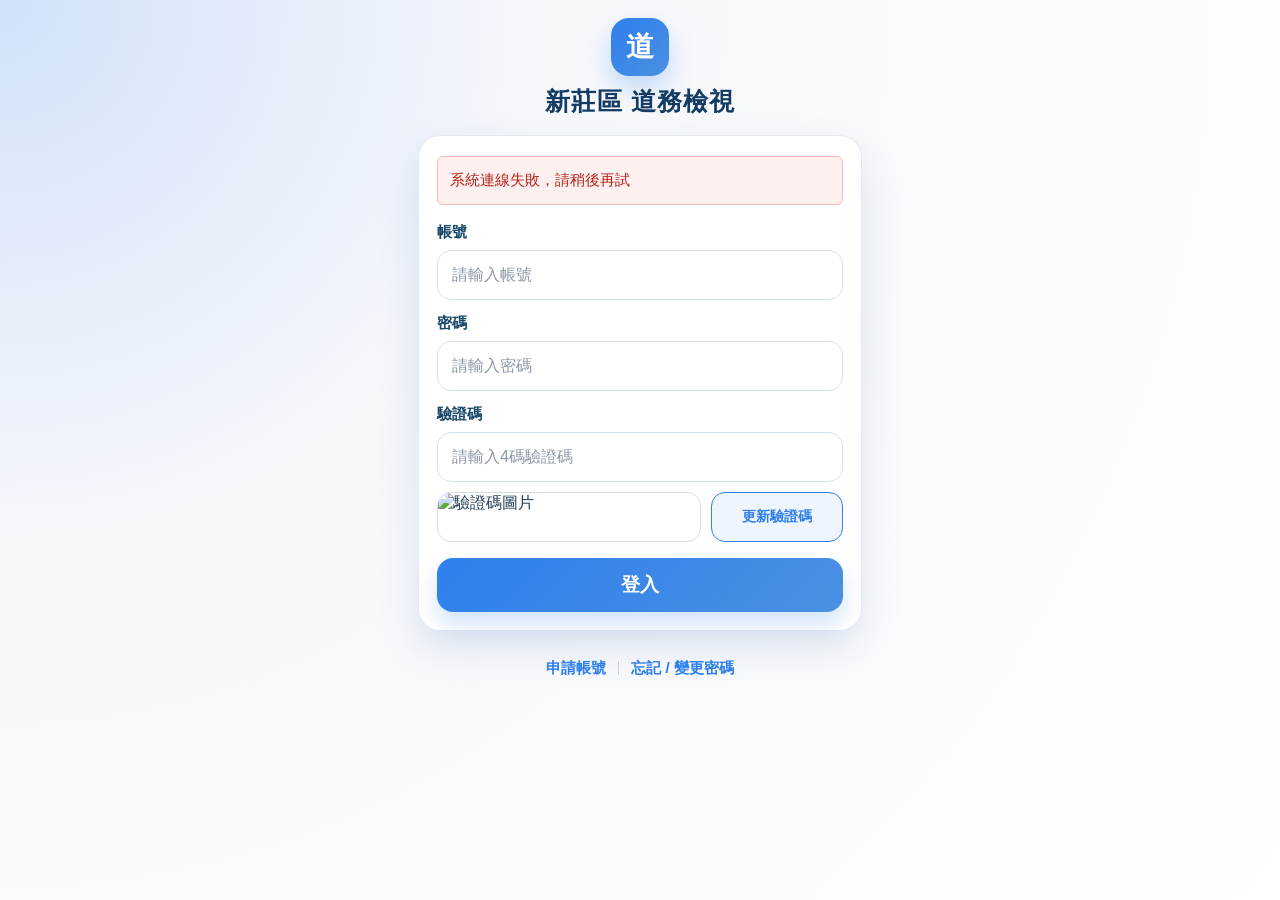
==== index.html @ 99189471 "Add files via upload" ====
<!DOCTYPE html>

<!-- =========================
     程式名稱：index.html
     功能說明：
     系統登入頁。
     本版調整為「滿版 App 登入頁」：
     1. 上方顯示系統 Logo 與標題
     2. 中間顯示帳號、密碼、驗證碼與登入按鈕
     3. 下方固定顯示申請帳號與忘記/變更密碼
     4. 支援 PWA，加入手機主畫面後更像 App

     注意：
     本頁保留 login.js 需要的所有 ID，
     所以不用修改 login.js。
========================= -->

<html lang="zh-Hant">
<head>
  <meta charset="UTF-8">
  <meta name="viewport" content="width=device-width, initial-scale=1.0">

  <title>新莊區 道務檢視</title>

  <!-- =========================
       PWA 設定
       功能說明：
       讓網站可以加入手機主畫面，
       並以類似 App 的獨立視窗開啟。
  ========================= -->

  <link rel="manifest" href="./manifest.json?v=20260620-001">
  <meta name="theme-color" content="#f5f7fb">
  <meta name="mobile-web-app-capable" content="yes">
  <meta name="apple-mobile-web-app-capable" content="yes">
  <meta name="apple-mobile-web-app-title" content="新莊區道務檢視">
  <meta name="apple-mobile-web-app-status-bar-style" content="default">
  <link rel="apple-touch-icon" href="./icons/icon-192.png">

  <!-- =========================
       全站共用樣式
       功能說明：
       載入登入頁、首頁、今年道務、近年道務等共用 CSS。
  ========================= -->

  <link rel="stylesheet" href="./css/style.css?v=20260620-8">
</head>

<body>
  <!-- =========================
       滿版 App 登入頁
       功能說明：
       使用 app-login-page 作為登入頁主容器，
       讓登入頁在 PWA 中更像手機 App。
  ========================= -->
  <div class="app-login-page">


<!-- =========================
     App 登入頁內容容器
     功能說明：
     包含上方品牌區、中間登入區、下方連結區。
========================= -->
<div class="app-login-shell">

  <!-- =========================
       上方品牌區
       功能說明：
       顯示系統 Logo、系統名稱與簡短說明。
  ========================= -->
  <header class="app-login-header">
    <div class="app-login-logo">道</div>

    <div class="app-login-title-group">
      <h1 class="app-login-title">新莊區 道務檢視</h1>
    </div>
  </header>

  <!-- =========================
       中間登入卡片
       功能說明：
       使用者在此輸入帳號、密碼與驗證碼。
  ========================= -->
  <main class="app-login-main">
    <section class="app-login-card">

      <!-- =========================
           登入訊息區
           功能說明：
           顯示登入失敗、驗證碼錯誤或系統提示。
      ========================= -->
      <div id="loginMessage" class="message"></div>

      <!-- =========================
           登入表單
           功能說明：
           login.js 會綁定 loginForm，
           使用者送出後呼叫後端 login。
      ========================= -->
      <form id="loginForm">

        <!-- =========================
             帳號欄位
             功能說明：
             使用者輸入登入帳號。
        ========================= -->
        <div class="form-group app-form-group">
          <label for="loginAccount">帳號</label>
          <input id="loginAccount" type="text" placeholder="請輸入帳號" autocomplete="username">
        </div>

        <!-- =========================
             密碼欄位
             功能說明：
             使用者輸入登入密碼。
        ========================= -->
        <div class="form-group app-form-group">
          <label for="loginPassword">密碼</label>
          <input id="loginPassword" type="password" placeholder="請輸入密碼" autocomplete="current-password">
        </div>

        <!-- =========================
             驗證碼區
             功能說明：
             顯示 4 碼驗證碼。
             使用者需輸入正確驗證碼才能登入。
        ========================= -->
        <div class="form-group app-form-group">
          <label for="captchaInput">驗證碼</label>

          <div class="captcha-panel app-captcha-panel">
            <div class="captcha-input-wrap">
              <input id="captchaInput" type="text" placeholder="請輸入4碼驗證碼" autocomplete="off" inputmode="numeric" maxlength="4">
            </div>

            <div class="captcha-side">
              <img id="captchaImage" class="captcha-image" src="" alt="驗證碼圖片">
              <button id="refreshCaptchaBtn" class="captcha-refresh" type="button">更新驗證碼</button>
            </div>
          </div>
        </div>

        <!-- =========================
             登入按鈕
             功能說明：
             送出帳號、密碼與驗證碼。
        ========================= -->
        <button id="loginBtn" class="btn app-login-btn" type="submit">登入</button>
      </form>
    </section>
  </main>

  <!-- =========================
       下方連結區
       功能說明：
       提供申請帳號與忘記 / 變更密碼入口。
  ========================= -->
  <footer class="app-login-footer">
    <a class="app-login-link" href="register.html">申請帳號</a>
    <span class="app-login-divider"></span>
    <a class="app-login-link" href="forgot.html">忘記 / 變更密碼</a>
  </footer>

</div>


  </div>

  <!-- =========================
       前端共用程式
       功能說明：
       config.js：設定 Apps Script API 網址
       api.js：負責與後端 API 溝通
       common.js：共用登入狀態與工具函式
       login.js：登入頁專用邏輯
  ========================= -->

  <script src="./js/config.js?v=20260619-5"></script>

  <script src="./js/api.js?v=20260619-5"></script>

  <script src="./js/common.js?v=20260619-5"></script>

  <script src="./js/login.js?v=20260619-5"></script>

  <!-- =========================
       PWA 控制程式
       功能說明：
       註冊 Service Worker，
       並處理系統有新版本時的更新提示。
  ========================= -->

  <script src="./js/pwa.js?v=20260620-001"></script>

</body>
</html>
---- css/style.css ----
* {
  box-sizing: border-box;
  font-family: "Noto Sans TC", "Microsoft JhengHei", Arial, sans-serif;
}

body {
  margin: 0;
  background: #f5f7fb;
  color: #1f3b57;
}

.page {
  min-height: 100vh;
  display: flex;
  justify-content: center;
  align-items: flex-start;
  padding: 24px 12px;
}

.card {
  width: 100%;
  max-width: 430px;
  background: #ffffff;
  padding: 28px 24px 36px;
  border-radius: 8px;
  box-shadow: 0 2px 12px rgba(0, 0, 0, 0.08);
}

h1 {
  text-align: center;
  font-size: 26px;
  margin: 0 0 34px;
  color: #173b5c;
  font-weight: 700;
}

h2 {
  font-size: 20px;
  color: #173b5c;
  margin: 0 0 14px;
  text-align: center;
}

label,
.label {
  display: block;
  font-size: 18px;
  font-weight: 700;
  color: #164568;
  margin-bottom: 10px;
}

.form-group {
  margin-bottom: 22px;
}

input,
select {
  width: 100%;
  height: 48px;
  border: 1px solid #d7dde6;
  border-radius: 6px;
  font-size: 16px;
  padding: 0 14px;
  color: #1f3b57;
  background: #ffffff;
  outline: none;
}

input:focus,
select:focus {
  border-color: #4a90e2;
  box-shadow: 0 0 0 2px rgba(74, 144, 226, 0.18);
}

input::placeholder {
  color: #8b98a8;
}

select:disabled {
  background: #f7f8fa;
  color: #999999;
}

.hint {
  margin-top: 8px;
  font-size: 14px;
  color: #64748b;
  line-height: 1.5;
}

.btn {
  width: 100%;
  min-height: 52px;
  border: none;
  border-radius: 6px;
  background: #4a90e2;
  color: #ffffff;
  font-size: 20px;
  font-weight: 700;
  cursor: pointer;
  margin-top: 14px;
  padding: 12px 14px;
}

.btn:hover {
  background: #357bd0;
}

.btn:disabled {
  background: #9bbfe8;
  cursor: not-allowed;
}

.btn-secondary {
  background: #64748b;
}

.btn-secondary:hover {
  background: #475569;
}

.link-row {
  text-align: right;
  margin-top: 24px;
}

.login-link-row {
  display: flex;
  justify-content: space-between;
  align-items: center;
  margin-top: 24px;
}

.text-link {
  color: #2f80ed;
  text-decoration: none;
  font-size: 16px;
  cursor: pointer;
  font-weight: 500;
}

.text-link:hover {
  text-decoration: underline;
}

.radio-row {
  display: flex;
  justify-content: space-between;
  gap: 12px;
  margin-top: 4px;
}

.radio-item {
  display: flex;
  align-items: center;
  gap: 6px;
  font-size: 17px;
  font-weight: 700;
  color: #174869;
  white-space: nowrap;
}

.radio-item input {
  width: 20px;
  height: 20px;
  accent-color: #4a90e2;
}

.message {
  display: none;
  padding: 12px;
  border-radius: 6px;
  font-size: 15px;
  margin-bottom: 18px;
  line-height: 1.5;
  word-break: break-word;
}

.message.success {
  display: block;
  background: #e9f8ef;
  color: #1d7a43;
  border: 1px solid #bfe7cc;
}

.message.error {
  display: block;
  background: #fff0f0;
  color: #b42318;
  border: 1px solid #f3b8b5;
}

.hidden {
  display: none;
}

.login-success {
  text-align: center;
  line-height: 1.8;
  font-size: 18px;
  color: #164568;
}

.small-text {
  font-size: 14px;
  color: #64748b;
  line-height: 1.6;
  margin-top: 16px;
  text-align: center;
}

.menu-area {
  margin-top: 24px;
}

.menu-btn {
  display: block;
  width: 100%;
  min-height: 52px;
  border-radius: 6px;
  background: #4a90e2;
  color: #ffffff;
  text-align: center;
  text-decoration: none;
  font-size: 19px;
  font-weight: 700;
  padding: 14px;
  margin-top: 14px;
}

.menu-btn:hover {
  background: #357bd0;
}

.stat-area {
  margin-top: 22px;
  text-align: left;
}

.stat-card {
  border: 1px solid #d7dde6;
  border-radius: 8px;
  padding: 16px;
  margin-top: 16px;
  background: #ffffff;
}

.stat-summary {
  display: grid;
  grid-template-columns: 1fr 1fr;
  gap: 10px;
  margin-bottom: 14px;
}

.stat-box {
  background: #f5f7fb;
  border-radius: 6px;
  padding: 10px;
  text-align: center;
}

.stat-box .stat-label {
  font-size: 13px;
  color: #64748b;
  margin-bottom: 4px;
}

.stat-box .stat-value {
  font-size: 18px;
  font-weight: 700;
  color: #164568;
}

.stat-table {
  width: 100%;
  border-collapse: collapse;
  font-size: 15px;
}

.stat-table th,
.stat-table td {
  border: 1px solid #d7dde6;
  padding: 8px;
  text-align: center;
}

.stat-table th {
  background: #f5f7fb;
  color: #164568;
}

.not-found {
  color: #b42318;
  text-align: center;
  line-height: 1.6;
}

@media (max-width: 480px) {
  .page {
    padding: 0;
    background: #ffffff;
  }

  .card {
    box-shadow: none;
    border-radius: 0;
    padding: 24px 20px 34px;
  }
}

.wide-card {
  max-width: 430px;
}

.table-scroll {
  width: 100%;
  overflow-x: visible;
}

.history-table {
  width: 100%;
  min-width: 0;
  table-layout: fixed;
}

.history-table th,
.history-table td {
  white-space: normal;
  padding: 8px 4px;
  font-size: 14px;
  word-break: keep-all;
}

/* 選擇壇名：下拉選單同一行 */
.inline-select-row {
  display: grid !important;
  grid-template-columns: auto minmax(0, 1fr);
  align-items: center;
  column-gap: 10px;
}

.inline-select-row label {
  margin-bottom: 0 !important;
  white-space: nowrap;
  font-size: 17px;
}

.inline-select-row select {
  width: 100% !important;
  min-width: 0;
}

.line-chart-box {
  margin: 8px 0 16px;
  padding: 10px 6px 4px;
  background: #f8fafc;
  border: 1px solid #d7dde6;
  border-radius: 8px;
}

.line-chart {
  width: 100%;
  height: auto;
  display: block;
}

.chart-axis {
  stroke: #94a3b8;
  stroke-width: 1;
}

.chart-grid {
  stroke: #d7dde6;
  stroke-width: 1;
  stroke-dasharray: 4 4;
}

.chart-line {
  fill: none;
  stroke-width: 2.5;
  stroke-linecap: round;
  stroke-linejoin: round;
}

.chart-line-target {
  stroke: #94a3b8;
}

.chart-line-total {
  stroke: #2563eb;
}

.chart-dot-target {
  fill: #94a3b8;
}

.chart-dot-total {
  fill: #2563eb;
}

.chart-year,
.chart-value,
.chart-max {
  font-size: 10px;
  fill: #475569;
}

.chart-legend {
  display: flex;
  justify-content: center;
  gap: 16px;
  font-size: 13px;
  color: #475569;
  margin-bottom: 4px;
}

.chart-legend span {
  display: inline-flex;
  align-items: center;
  gap: 5px;
}

.chart-legend i {
  width: 18px;
  height: 3px;
  display: inline-block;
  border-radius: 99px;
}

.legend-target {
  background: #94a3b8;
}

.legend-total {
  background: #2563eb;
}

.title-select-row {
  display: flex;
  align-items: center;
  justify-content: center;
  gap: 10px;
  margin-bottom: 28px;
}

.title-select-row h1 {
  margin: 0;
  font-size: 26px;
  white-space: nowrap;
}

.title-temple-select {
  width: 125px !important;
  height: 42px;
  padding: 0 8px;
  font-size: 15px;
}

.title-qiudao {
  color: #d97706;
  font-weight: 800;
}

.title-fahui {
  color: #2563eb;
  font-weight: 800;
}

.captcha-row {
  display: grid;
  grid-template-columns: minmax(0, 1fr) 115px 72px;
  gap: 6px;
  align-items: center;
}

.captcha-row input {
  width: 100%;
  min-width: 0;
  height: 48px;
  padding: 0 10px;
  font-size: 15px;
}

.captcha-image {
  width: 115px;
  height: 48px;
  border: 1px solid #d7dde6;
  border-radius: 6px;
  background: #ffffff;
  display: block;
}

.captcha-refresh {
  width: 72px;
  height: 48px;
  border: 1px solid #7c3aed;
  border-radius: 6px;
  background: #ffffff;
  color: #7c3aed;
  font-size: 14px;
  font-weight: 700;
  padding: 0;
  cursor: pointer;
  white-space: nowrap;
}

.captcha-refresh:hover {
  background: #f5f3ff;
}

.home-container {
  max-width: 420px;
  margin: 0 auto;
  padding: 20px 15px;
  text-align: center;
}

.home-title {
  font-size: 22px;
  font-weight: 700;
  color: #003b64;
  margin: 8px 0 18px;
}

.home-temple {
  font-size: 18px;
  font-weight: 700;
  color: #1d3557;
  margin-bottom: 14px;
}

.home-grid {
  display: grid;
  grid-template-columns: 1fr 1fr;
  gap: 10px;
}

.home-btn {
  height: 52px;
  border-radius: 8px;
  border: none;
  background: #4a90e2;
  color: white;
  font-size: 16px;
  font-weight: 700;
  cursor: pointer;
}

.home-btn.full {
  grid-column: span 2;
}

.home-btn.secondary {
  background: #6c7a89;
}

.home-btn.update {
  background: #2f80ed;
}

.last-update {
  margin-top: 14px;
  font-size: 13px;
  color: #6b7280;
}

.logout-row {
  margin-top: 12px;
}

.logout-btn {
  width: 100%;
  height: 46px;
  border-radius: 8px;
  border: none;
  background: #6c7a89;
  color: white;
  font-size: 16px;
  font-weight: 700;
}

/* =========================
   Home 首頁優化版
========================= */

.home-page {
  min-height: 100vh;
  background: #ffffff;
  display: flex;
  justify-content: center;
  align-items: flex-start;
  padding: 18px 12px;
  box-sizing: border-box;
}

.home-card {
  width: 100%;
  max-width: 420px;
  text-align: center;
}

.home-title {
  font-size: 22px;
  font-weight: 800;
  color: #003b64;
  margin: 6px 0 16px;
  letter-spacing: 1px;
}

.home-user {
  margin-bottom: 12px;
}

.home-temple {
  display: inline-block;
  font-size: 17px;
  font-weight: 700;
  color: #1f3b57;
  background: #f1f5f9;
  padding: 8px 16px;
  border-radius: 999px;
}

.home-menu {
  display: grid;
  grid-template-columns: 1fr 1fr;
  gap: 10px;
}

.home-menu-btn {
  height: 72px;
  border: none;
  border-radius: 12px;
  background: #4a90e2;
  color: #ffffff;
  cursor: pointer;
  box-shadow: 0 3px 8px rgba(0, 0, 0, 0.08);
  display: flex;
  flex-direction: column;
  justify-content: center;
  align-items: center;
  line-height: 1.3;
}

.home-menu-btn:active {
  transform: scale(0.98);
}

.home-menu-btn.update {
  background: #2f80ed;
}

.home-menu-btn.disabled {
  background: #94a3b8;
}

.home-menu-main {
  font-size: 17px;
  font-weight: 800;
}

.home-menu-sub {
  font-size: 12px;
  font-weight: 500;
  opacity: 0.9;
  margin-top: 4px;
}

.home-update-time {
  margin-top: 14px;
  font-size: 13px;
  color: #64748b;
}

.home-logout-btn {
  width: 100%;
  height: 46px;
  margin-top: 14px;
  border: none;
  border-radius: 10px;
  background: #64748b;
  color: #ffffff;
  font-size: 16px;
  font-weight: 800;
  cursor: pointer;
}

.home-logout-btn:active {
  transform: scale(0.99);
}

/* 小手機再縮一點 */
@media (max-width: 360px) {
  .home-title {
    font-size: 20px;
  }

  .home-menu-btn {
    height: 66px;
  }

  .home-menu-main {
    font-size: 16px;
  }

  .home-menu-sub {
    font-size: 11px;
  }
}
/* =========================
   Login Page 優化版
========================= */

.login-page {
  min-height: 100vh;
  background:
    radial-gradient(circle at top left, #eef6ff 0%, #f8fbff 35%, #ffffff 100%);
  display: flex;
  justify-content: center;
  align-items: flex-start;
  padding: 28px 14px;
}

.login-card {
  width: 100%;
  max-width: 440px;
  background: #ffffff;
  border-radius: 18px;
  padding: 30px 24px 28px;
  box-shadow: 0 10px 30px rgba(32, 84, 147, 0.12);
  border: 1px solid #e8eef6;
}

.login-hero {
  text-align: center;
  margin-bottom: 22px;
}

.login-logo {
  width: 54px;
  height: 54px;
  margin: 0 auto 12px;
  border-radius: 16px;
  background: linear-gradient(135deg, #2f80ed, #4a90e2);
  color: #ffffff;
  font-size: 26px;
  font-weight: 800;
  display: flex;
  align-items: center;
  justify-content: center;
  box-shadow: 0 8px 18px rgba(47, 128, 237, 0.25);
}

.login-title {
  margin: 0;
  font-size: 28px;
  font-weight: 800;
  color: #143b63;
  letter-spacing: 1px;
}

.login-subtitle {
  margin-top: 10px;
  font-size: 14px;
  color: #6b7b8d;
  line-height: 1.6;
}

.login-card .form-group {
  margin-bottom: 18px;
}

.login-card label {
  display: block;
  font-size: 15px;
  font-weight: 700;
  color: #174869;
  margin-bottom: 8px;
}

.login-card input {
  width: 100%;
  height: 50px;
  border: 1px solid #d7e1ec;
  border-radius: 12px;
  font-size: 16px;
  padding: 0 14px;
  color: #1f3b57;
  background: #ffffff;
  outline: none;
  transition: all 0.2s ease;
}

.login-card input:focus {
  border-color: #4a90e2;
  box-shadow: 0 0 0 3px rgba(74, 144, 226, 0.14);
}

.login-card input::placeholder {
  color: #98a5b3;
}

/* 驗證碼區：輸入框不再過大 */
.captcha-panel {
  display: grid;
  grid-template-columns: minmax(0, 1fr) 132px;
  gap: 10px;
  align-items: stretch;
}

.captcha-input-wrap {
  min-width: 0;
}

.captcha-input-wrap input {
  width: 100%;
}

.captcha-side {
  display: grid;
  grid-template-rows: 50px 50px;
  gap: 10px;
}

.captcha-image {
  width: 100%;
  height: 50px;
  border: 1px solid #d7dde6;
  border-radius: 12px;
  background: #ffffff;
  display: block;
  object-fit: cover;
}

.captcha-refresh {
  width: 100%;
  height: 50px;
  border: 1px solid #2f80ed;
  border-radius: 12px;
  background: #eef5ff;
  color: #2f80ed;
  font-size: 14px;
  font-weight: 800;
  cursor: pointer;
  white-space: nowrap;
  transition: all 0.2s ease;
}

.captcha-refresh:hover {
  background: #dfeeff;
  transform: translateY(-1px);
}

.login-card .btn {
  width: 100%;
  min-height: 54px;
  border: none;
  border-radius: 12px;
  background: linear-gradient(135deg, #2f80ed, #4a90e2);
  color: #ffffff;
  font-size: 19px;
  font-weight: 800;
  cursor: pointer;
  margin-top: 8px;
  box-shadow: 0 8px 18px rgba(47, 128, 237, 0.2);
  transition: all 0.2s ease;
}

.login-card .btn:hover {
  transform: translateY(-1px);
  background: linear-gradient(135deg, #2675df, #4189dc);
}

.login-card .btn:disabled {
  background: #9bbfe8;
  box-shadow: none;
  transform: none;
}

.login-card .login-link-row {
  display: flex;
  justify-content: space-between;
  align-items: center;
  margin-top: 20px;
  gap: 12px;
  flex-wrap: wrap;
}

.login-card .text-link {
  color: #2f80ed;
  text-decoration: none;
  font-size: 15px;
  font-weight: 600;
}

.login-card .text-link:hover {
  text-decoration: underline;
}

.login-card .message {
  margin-bottom: 16px;
  border-radius: 10px;
}

/* 手機版 */
@media (max-width: 480px) {
  .login-page {
    padding: 16px 12px;
  }

  .login-card {
    padding: 24px 18px 24px;
    border-radius: 16px;
  }

  .login-title {
    font-size: 24px;
  }

  .login-subtitle {
    font-size: 13px;
  }

  .captcha-panel {
    grid-template-columns: 1fr;
  }

  .captcha-side {
    grid-template-columns: 1fr 104px;
    grid-template-rows: none;
    gap: 8px;
  }

  .captcha-image {
    height: 48px;
  }

  .captcha-refresh {
    height: 48px;
  }

  .login-card .btn {
    min-height: 52px;
    font-size: 18px;
  }
}

/* =========================
   App 固定式上方操作列
   annual.html / history.html 共用
========================= */

.page-inner {
  width: 100%;
  max-width: 430px;
  padding-top: calc(62px + env(safe-area-inset-top, 0px));
}

.page-action-bar {
  position: fixed;
  top: env(safe-area-inset-top, 0px);
  left: 50%;
  transform: translateX(-50%);
  z-index: 999;

  width: calc(100% - 24px);
  max-width: 430px;

  margin: 0;
  padding: 10px 2px 8px;

  display: flex;
  justify-content: space-between;
  align-items: center;
  gap: 10px;

  background: rgba(245, 247, 251, 0.96);
  backdrop-filter: blur(10px);
  -webkit-backdrop-filter: blur(10px);

  border-bottom: 1px solid rgba(215, 221, 230, 0.8);
}

.action-pill {
  height: 40px;
  min-width: 88px;
  padding: 0 16px;
  border: 1px solid #d7dde6;
  border-radius: 999px;
  background: #ffffff;
  color: #164568;
  font-size: 15px;
  font-weight: 800;
  cursor: pointer;
  box-shadow: 0 2px 8px rgba(15, 23, 42, 0.06);
}

.action-pill:hover {
  background: #f1f5f9;
}

.action-pill:active {
  transform: scale(0.98);
}

.action-pill.logout {
  background: #f8fafc;
  color: #64748b;
}

.action-pill.logout:hover {
  background: #eef2f7;
}

/* 減少手機上下拉時的彈跳感，讓畫面更像 App */
html,
body {
  overscroll-behavior-y: contain;
}

/* =========================
   PWA 更新提示列
   功能說明：
   當系統有新版本時，畫面下方會顯示提示，
   使用者點擊「重新整理」後載入新版。
========================= */

.pwa-update-banner {
  position: fixed;
  left: 50%;
  bottom: calc(16px + env(safe-area-inset-bottom, 0px));
  transform: translateX(-50%);
  z-index: 1200;

  width: calc(100% - 28px);
  max-width: 430px;

  background: #173b5c;
  color: #ffffff;
  border-radius: 14px;
  padding: 12px 12px 12px 16px;

  display: flex;
  align-items: center;
  justify-content: space-between;
  gap: 12px;

  box-shadow: 0 8px 24px rgba(15, 23, 42, 0.22);
  font-size: 15px;
  font-weight: 700;
}

.pwa-update-banner button {
  border: none;
  border-radius: 999px;
  background: #ffffff;
  color: #173b5c;
  padding: 8px 14px;
  font-size: 14px;
  font-weight: 800;
  cursor: pointer;
  white-space: nowrap;
}

.pwa-update-banner button:active {
  transform: scale(0.98);
}

/* =========================
   登入頁 App 化固定版
   功能說明：
   讓登入頁在手機 PWA 中看起來更像 App。
   平常畫面固定置中，減少上下滑動感。
   但仍保留必要的內部捲動，避免手機鍵盤擋住輸入框。
========================= */

.login-page {
  min-height: 100dvh;
  height: 100dvh;

  display: flex;
  justify-content: center;
  align-items: center;

  padding:
    calc(18px + env(safe-area-inset-top, 0px))
    14px
    calc(18px + env(safe-area-inset-bottom, 0px));

  overflow-y: auto;
  overscroll-behavior-y: contain;
}

/* =========================
   登入卡片高度保護
   功能說明：
   當手機螢幕較小或鍵盤彈出時，
   讓登入卡片本身可以捲動，
   避免帳號、密碼、驗證碼或登入按鈕被遮住。
========================= */

.login-card {
  max-height: calc(
    100dvh - 36px - env(safe-area-inset-top, 0px) - env(safe-area-inset-bottom, 0px)
  );

  overflow-y: auto;
  -webkit-overflow-scrolling: touch;
}

/* =========================
   iPhone / iPad Safari 高度相容
   功能說明：
   部分 iOS 裝置對 100dvh 支援不一致，
   補上 -webkit-fill-available 增加穩定性。
========================= */

@supports (-webkit-touch-callout: none) {
  .login-page {
    min-height: -webkit-fill-available;
  }
}

/* =========================
程式區塊：滿版 App 登入頁
功能說明：
將 index.html 登入頁改成更接近手機 App 的滿版畫面。
特色：

1. 畫面滿版
2. 上方品牌區
3. 中間登入卡片
4. 下方固定連結
5. 手機鍵盤彈出時仍可捲動，不會擋住輸入框
   ========================= */

.app-login-page {
min-height: 100vh;
min-height: 100dvh;
background:
radial-gradient(circle at top left, rgba(47, 128, 237, 0.18) 0%, rgba(245, 247, 251, 0.96) 34%, #ffffff 100%);
color: #1f3b57;
overflow: hidden;
}

.app-login-shell {
min-height: 100vh;
min-height: 100dvh;
width: 100%;
max-width: 480px;
margin: 0 auto;

display: grid;
grid-template-rows: auto minmax(0, 1fr) auto;

padding:
calc(24px + env(safe-area-inset-top, 0px))
18px
calc(18px + env(safe-area-inset-bottom, 0px));
}

/* =========================
程式區塊：登入頁上方品牌區
功能說明：
顯示「道」字 Logo 與系統名稱。
========================= */

.app-login-header {
text-align: center;
padding-top: 4px;
padding-bottom: 18px;
}

.app-login-logo {
width: 68px;
height: 68px;
margin: 0 auto 14px;
border-radius: 22px;

background: linear-gradient(135deg, #2f80ed, #4a90e2);
color: #ffffff;

display: flex;
align-items: center;
justify-content: center;

font-size: 32px;
font-weight: 900;
letter-spacing: 1px;

box-shadow: 0 12px 24px rgba(47, 128, 237, 0.26);
}

.app-login-title-group {
text-align: center;
}

.app-login-title {
margin: 0;
color: #143b63;
font-size: 27px;
font-weight: 900;
letter-spacing: 1px;
line-height: 1.25;
}

.app-login-subtitle {
margin-top: 8px;
color: #64748b;
font-size: 14px;
font-weight: 600;
}

/* =========================
程式區塊：登入頁中間內容
功能說明：
放置登入卡片，並讓它在畫面中央偏上，
看起來更像 App 登入畫面。
========================= */

.app-login-main {
min-height: 0;

display: flex;
align-items: center;
justify-content: center;

overflow-y: auto;
-webkit-overflow-scrolling: touch;
padding: 4px 0 12px;
}

.app-login-card {
width: 100%;
background: rgba(255, 255, 255, 0.94);
border: 1px solid rgba(226, 232, 240, 0.95);
border-radius: 24px;
padding: 22px 18px 20px;
box-shadow: 0 18px 42px rgba(32, 84, 147, 0.13);
backdrop-filter: blur(10px);
-webkit-backdrop-filter: blur(10px);
}

.app-form-group {
margin-bottom: 16px;
}

.app-login-card label {
font-size: 15px;
font-weight: 800;
color: #174869;
margin-bottom: 8px;
}

.app-login-card input {
height: 52px;
border-radius: 14px;
border: 1px solid #d7e1ec;
background: #ffffff;
font-size: 16px;
}

.app-login-card input:focus {
border-color: #4a90e2;
box-shadow: 0 0 0 3px rgba(74, 144, 226, 0.14);
}

/* =========================
程式區塊：登入頁驗證碼區
功能說明：
調整驗證碼輸入框、圖片與更新按鈕，
讓手機畫面更整齊。
========================= */

.app-captcha-panel {
display: grid;
grid-template-columns: minmax(0, 1fr) 132px;
gap: 10px;
align-items: stretch;
}

.app-login-card .captcha-side {
display: grid;
grid-template-rows: 52px 52px;
gap: 10px;
}

.app-login-card .captcha-image {
width: 100%;
height: 52px;
border-radius: 14px;
object-fit: cover;
}

.app-login-card .captcha-refresh {
width: 100%;
height: 52px;
border-radius: 14px;
font-size: 14px;
font-weight: 900;
}

/* =========================
程式區塊：登入按鈕
功能說明：
強化登入按鈕視覺，讓它更像 App 主要操作按鈕。
========================= */

.app-login-btn {
min-height: 56px;
border-radius: 16px;
margin-top: 4px;
background: linear-gradient(135deg, #2f80ed, #4a90e2);
font-size: 19px;
font-weight: 900;
box-shadow: 0 12px 22px rgba(47, 128, 237, 0.22);
}

.app-login-btn:hover {
background: linear-gradient(135deg, #2675df, #4189dc);
}

.app-login-btn:active {
transform: scale(0.99);
}

/* =========================
程式區塊：登入頁底部連結
功能說明：
固定在登入頁下方，提供申請帳號與忘記 / 變更密碼。
========================= */

.app-login-footer {
padding-top: 14px;
display: flex;
justify-content: center;
align-items: center;
gap: 12px;
}

.app-login-link {
color: #2f80ed;
font-size: 15px;
font-weight: 800;
text-decoration: none;
}

.app-login-link:active {
opacity: 0.7;
}

.app-login-divider {
width: 1px;
height: 14px;
background: #cbd5e1;
}

/* =========================
程式區塊：小螢幕調整
功能說明：
當手機高度較小時，縮小 Logo 與間距，
避免登入按鈕被螢幕鍵盤或底部擋住。
========================= */

@media (max-height: 720px) {
.app-login-shell {
padding-top: calc(16px + env(safe-area-inset-top, 0px));
padding-bottom: calc(12px + env(safe-area-inset-bottom, 0px));
}

.app-login-header {
padding-bottom: 12px;
}

.app-login-logo {
width: 56px;
height: 56px;
border-radius: 18px;
font-size: 27px;
margin-bottom: 10px;
}

.app-login-title {
font-size: 23px;
}

.app-login-subtitle {
margin-top: 5px;
font-size: 13px;
}

.app-login-card {
padding: 18px 16px 18px;
}

.app-form-group {
margin-bottom: 13px;
}
}

/* =========================
程式區塊：窄螢幕調整
功能說明：
手機寬度較小時，驗證碼圖片與更新按鈕改成同一列，
避免右側欄太窄。
========================= */

@media (max-width: 420px) {
.app-captcha-panel {
grid-template-columns: 1fr;
}

.app-login-card .captcha-side {
grid-template-columns: minmax(0, 1fr) 108px;
grid-template-rows: none;
gap: 8px;
}

.app-login-card .captcha-image,
.app-login-card .captcha-refresh {
height: 50px;
}

.app-login-footer {
gap: 10px;
}

.app-login-link {
font-size: 14px;
}
}

/* =========================
程式區塊：iOS PWA 高度相容
功能說明：
部分 iPhone / iPad 對 100dvh 的支援不同，
補上 -webkit-fill-available 增加穩定性。
========================= */

@supports (-webkit-touch-callout: none) {
.app-login-page,
.app-login-shell {
min-height: -webkit-fill-available;
}
}

/* =========================
   程式區塊：滿版 App 登入頁修正版
   功能說明：
   修正手機 PWA 登入頁畫面：
   1. 移除「道務統計查詢系統」副標題
   2. iPhone 驗證碼欄位改成上下排列，避免圖片被擠到看不到
   3. Android 畫面高度不足時，可以看到申請帳號與忘記密碼連結
   4. 保持整體滿版 App 風格
========================= */

/* 移除登入頁副標題：道務統計查詢系統 */
.app-login-subtitle {
  display: none !important;
}

/* 登入頁允許必要捲動，避免 Android 底部連結被切掉 */
.app-login-page {
  min-height: 100vh;
  min-height: 100dvh;
  overflow-y: auto !important;
  overflow-x: hidden;
  -webkit-overflow-scrolling: touch;
}

/* 調整整體上下間距，讓手機畫面更容易完整顯示 */
.app-login-shell {
  min-height: 100vh;
  min-height: 100dvh;
  padding:
    calc(18px + env(safe-area-inset-top, 0px))
    18px
    calc(18px + env(safe-area-inset-bottom, 0px)) !important;
}

/* 上方 Logo 與標題稍微縮小，避免擠壓下方表單 */
.app-login-header {
  padding-top: 0 !important;
  padding-bottom: 14px !important;
}

.app-login-logo {
  width: 58px !important;
  height: 58px !important;
  border-radius: 18px !important;
  font-size: 28px !important;
  margin-bottom: 10px !important;
}

.app-login-title {
  font-size: 25px !important;
  line-height: 1.25;
}

/* 中間登入區改成靠上，不要過度置中造成底部連結被擠出畫面 */
.app-login-main {
  align-items: flex-start !important;
  padding: 6px 0 10px !important;
  overflow: visible !important;
}

/* 登入卡片稍微縮小 */
.app-login-card {
  padding: 20px 18px 18px !important;
  border-radius: 22px !important;
}

/* 表單欄位間距略縮 */
.app-form-group {
  margin-bottom: 14px !important;
}

.app-login-card input {
  height: 50px !important;
  border-radius: 14px !important;
}

/* =========================
   驗證碼區修正
   功能說明：
   手機上改成：
   第一行：輸入驗證碼
   第二行：驗證碼圖片 + 更新驗證碼
   避免 iPhone 將驗證碼圖片壓縮到看不到。
========================= */

.app-captcha-panel {
  display: grid !important;
  grid-template-columns: 1fr !important;
  gap: 10px !important;
}

/* 驗證碼圖片與更新按鈕同一列 */
.app-login-card .captcha-side {
  display: grid !important;
  grid-template-columns: minmax(0, 1fr) 132px !important;
  grid-template-rows: none !important;
  gap: 10px !important;
}

/* 驗證碼圖片加大，避免被擠成細長一條 */
.app-login-card .captcha-image {
  width: 100% !important;
  height: 50px !important;
  min-width: 0 !important;
  border-radius: 14px !important;
  object-fit: cover !important;
}

/* 更新驗證碼按鈕固定寬度，避免文字換行 */
.app-login-card .captcha-refresh {
  width: 132px !important;
  height: 50px !important;
  border-radius: 14px !important;
  white-space: nowrap !important;
}

/* 登入按鈕稍微縮小高度 */
.app-login-btn {
  min-height: 54px !important;
  border-radius: 16px !important;
  margin-top: 2px !important;
}

/* 底部連結保留在畫面下方，但允許因高度不足而自然往下捲動 */
.app-login-footer {
  padding-top: 12px !important;
  padding-bottom: 4px !important;
  flex-shrink: 0;
}

/* Android / 小高度手機再縮一點 */
@media (max-height: 760px) {
  .app-login-shell {
    padding-top: calc(12px + env(safe-area-inset-top, 0px)) !important;
    padding-bottom: calc(10px + env(safe-area-inset-bottom, 0px)) !important;
  }

  .app-login-logo {
    width: 52px !important;
    height: 52px !important;
    font-size: 25px !important;
    margin-bottom: 8px !important;
  }

  .app-login-title {
    font-size: 23px !important;
  }

  .app-login-header {
    padding-bottom: 10px !important;
  }

  .app-login-card {
    padding: 18px 16px 16px !important;
  }

  .app-form-group {
    margin-bottom: 12px !important;
  }

  .app-login-card input {
    height: 48px !important;
  }

  .app-login-card .captcha-image,
  .app-login-card .captcha-refresh {
    height: 48px !important;
  }

  .app-login-btn {
    min-height: 52px !important;
  }
}

/* 很窄的手機，驗證碼圖片與更新按鈕維持同列但縮小按鈕 */
@media (max-width: 380px) {
  .app-login-card .captcha-side {
    grid-template-columns: minmax(0, 1fr) 118px !important;
    gap: 8px !important;
  }

  .app-login-card .captcha-refresh {
    width: 118px !important;
    font-size: 13px !important;
  }

  .app-login-link {
    font-size: 13px !important;
  }
}

/* =========================
   程式區塊：滿版 App 登入頁間距修正版
   功能說明：
   1. 移除登入頁副標題「道務統計查詢系統」
   2. 讓「申請帳號 / 忘記變更密碼」靠近登入按鈕
   3. 讓底部保留一行空白，不要貼到底部
========================= */

/* 移除登入頁副標題 */
.app-login-subtitle {
  display: none !important;
}

/* 登入頁整體改成自然排列，不再把底部連結硬推到底 */
.app-login-shell {
  min-height: 100vh;
  min-height: 100dvh;

  display: flex !important;
  flex-direction: column !important;
  justify-content: flex-start !important;

  padding:
    calc(18px + env(safe-area-inset-top, 0px))
    18px
    calc(28px + env(safe-area-inset-bottom, 0px)) !important;
}

/* 上方 Logo 與標題區稍微縮短 */
.app-login-header {
  padding-top: 0 !important;
  padding-bottom: 18px !important;
}

/* 中間登入卡片不要撐滿剩餘高度 */
.app-login-main {
  flex: none !important;
  min-height: auto !important;

  display: block !important;
  overflow: visible !important;

  padding: 0 !important;
}

/* 登入按鈕與底部連結之間的距離 */
.app-login-footer {
  margin-top: 18px !important;
  padding-top: 0 !important;
  padding-bottom: 22px !important;

  display: flex !important;
  justify-content: center !important;
  align-items: center !important;
  gap: 12px !important;

  flex-shrink: 0 !important;
}

/* 底部連結樣式 */
.app-login-link {
  color: #2f80ed;
  font-size: 15px;
  font-weight: 800;
  text-decoration: none;
}

.app-login-divider {
  width: 1px;
  height: 14px;
  background: #cbd5e1;
}

/* 小高度手機：整體再縮一點，避免底部連結被切掉 */
@media (max-height: 760px) {
  .app-login-shell {
    padding-top: calc(12px + env(safe-area-inset-top, 0px)) !important;
    padding-bottom: calc(22px + env(safe-area-inset-bottom, 0px)) !important;
  }

  .app-login-header {
    padding-bottom: 12px !important;
  }

  .app-login-footer {
    margin-top: 14px !important;
    padding-bottom: 18px !important;
  }
}


/* =========================
   程式區塊：登入頁底部連結間距修正
   功能說明：
   讓登入按鈕與「申請帳號 / 忘記變更密碼」之間多空一行，
   並讓底部不要貼太近。
========================= */

.app-login-footer {
  margin-top: 28px !important;
  padding-top: 0 !important;
  padding-bottom: 24px !important;
}


/* =========================
   程式區塊：申請帳號 / 忘記密碼 App 化頁面
   功能說明：
   讓 register.html 與 forgot.html 在 PWA 中看起來更像 App。
   適用頁面：
   1. register.html
   2. forgot.html
========================= */

.app-form-page {
  min-height: 100vh;
  min-height: 100dvh;

  background:
    radial-gradient(circle at top left, rgba(47, 128, 237, 0.16) 0%, rgba(245, 247, 251, 0.96) 35%, #ffffff 100%);

  color: #1f3b57;
  overflow-y: auto;
  overflow-x: hidden;
  -webkit-overflow-scrolling: touch;
}

.app-form-shell {
  width: 100%;
  max-width: 480px;
  margin: 0 auto;

  min-height: 100vh;
  min-height: 100dvh;

  padding:
    calc(18px + env(safe-area-inset-top, 0px))
    18px
    calc(28px + env(safe-area-inset-bottom, 0px));
}

.app-form-header {
  display: flex;
  align-items: center;
  justify-content: space-between;

  margin-bottom: 18px;
}

.app-form-back {
  min-width: 88px;
  height: 40px;

  border: 1px solid #d7dde6;
  border-radius: 999px;
  background: #ffffff;
  color: #164568;

  font-size: 15px;
  font-weight: 900;
  cursor: pointer;

  box-shadow: 0 2px 8px rgba(15, 23, 42, 0.06);
  text-decoration: none;

  display: inline-flex;
  align-items: center;
  justify-content: center;
}

.app-form-back:active {
  transform: scale(0.98);
}

.app-form-header-title {
  flex: 1;
  text-align: center;

  font-size: 20px;
  font-weight: 900;
  color: #143b63;
  letter-spacing: 1px;

  margin-right: 88px;
}

.app-form-hero {
  text-align: center;
  margin-bottom: 18px;
}

.app-form-logo {
  width: 58px;
  height: 58px;

  margin: 0 auto 10px;
  border-radius: 18px;

  background: linear-gradient(135deg, #2f80ed, #4a90e2);
  color: #ffffff;

  display: flex;
  align-items: center;
  justify-content: center;

  font-size: 28px;
  font-weight: 900;

  box-shadow: 0 12px 24px rgba(47, 128, 237, 0.24);
}

.app-form-title {
  margin: 0;
  color: #143b63;
  font-size: 27px;
  font-weight: 900;
  letter-spacing: 1px;
}

.app-form-card {
  width: 100%;

  background: rgba(255, 255, 255, 0.95);
  border: 1px solid rgba(226, 232, 240, 0.95);
  border-radius: 24px;

  padding: 22px 18px 22px;

  box-shadow: 0 18px 42px rgba(32, 84, 147, 0.13);
  backdrop-filter: blur(10px);
  -webkit-backdrop-filter: blur(10px);
}

.app-form-card .form-group {
  margin-bottom: 16px;
}

.app-form-card label,
.app-form-card .label {
  font-size: 15px;
  font-weight: 900;
  color: #174869;
  margin-bottom: 8px;
}

.app-form-card input,
.app-form-card select {
  height: 52px;
  border-radius: 14px;
  border: 1px solid #d7e1ec;
  background: #ffffff;
  font-size: 16px;
}

.app-form-card input:focus,
.app-form-card select:focus {
  border-color: #4a90e2;
  box-shadow: 0 0 0 3px rgba(74, 144, 226, 0.14);
}

.app-form-card .hint {
  font-size: 13px;
  color: #64748b;
  margin-top: 7px;
}

.app-form-card .radio-row {
  gap: 8px;
}

.app-form-card .radio-item {
  flex: 1;

  min-height: 46px;
  padding: 0 8px;

  border: 1px solid #d7e1ec;
  border-radius: 14px;
  background: #ffffff;

  display: flex;
  justify-content: center;
  align-items: center;

  font-size: 15px;
  font-weight: 900;
}

.app-form-card .radio-item input {
  width: 18px;
  height: 18px;
}

.app-form-submit-btn {
  min-height: 56px;
  border-radius: 16px;
  margin-top: 8px;

  background: linear-gradient(135deg, #2f80ed, #4a90e2);

  font-size: 18px;
  font-weight: 900;

  box-shadow: 0 12px 22px rgba(47, 128, 237, 0.22);
}

.app-form-submit-btn:active {
  transform: scale(0.99);
}

.app-form-footer {
  text-align: center;
  margin-top: 24px;
  padding-bottom: 12px;
}

.app-form-footer .text-link {
  font-size: 15px;
  font-weight: 900;
  color: #2f80ed;
}

@media (max-width: 380px) {
  .app-form-shell {
    padding-left: 14px;
    padding-right: 14px;
  }

  .app-form-title {
    font-size: 24px;
  }

  .app-form-card {
    padding: 20px 16px 20px;
  }

  .app-form-card .radio-item {
    font-size: 14px;
    padding: 0 6px;
  }
}

@media (max-height: 760px) {
  .app-form-shell {
    padding-top: calc(12px + env(safe-area-inset-top, 0px));
    padding-bottom: calc(22px + env(safe-area-inset-bottom, 0px));
  }

  .app-form-hero {
    margin-bottom: 14px;
  }

  .app-form-logo {
    width: 52px;
    height: 52px;
    font-size: 25px;
    margin-bottom: 8px;
  }

  .app-form-title {
    font-size: 24px;
  }

  .app-form-card {
    padding: 18px 16px 18px;
  }

  .app-form-card .form-group {
    margin-bottom: 13px;
  }

  .app-form-card input,
  .app-form-card select {
    height: 48px;
  }
}

/* =========================
   程式區塊：Android 表單頁高度壓縮版
   功能說明：
   修正 register.html / forgot.html 在 Android 手機上畫面太長的問題。
   主要調整：
   1. 縮小上方 Logo 與標題
   2. 縮小表單卡片上下間距
   3. 縮小輸入框、下拉選單、單選按鈕高度
   4. 縮短各欄位之間的距離
   5. 讓送出按鈕比較容易出現在畫面中
========================= */

.app-form-shell {
  max-width: 460px !important;
  padding:
    calc(10px + env(safe-area-inset-top, 0px))
    16px
    calc(16px + env(safe-area-inset-bottom, 0px)) !important;
}

/* 上方返回登入按鈕區縮小 */
.app-form-header {
  margin-bottom: 8px !important;
}

.app-form-back {
  min-width: 78px !important;
  height: 36px !important;
  font-size: 14px !important;
}

/* Logo 與標題區縮小 */
.app-form-hero {
  margin-bottom: 10px !important;
}

.app-form-logo {
  width: 46px !important;
  height: 46px !important;
  border-radius: 15px !important;
  font-size: 24px !important;
  margin-bottom: 6px !important;
}

.app-form-title {
  font-size: 24px !important;
  line-height: 1.2 !important;
}

/* 表單卡片縮小 */
.app-form-card {
  border-radius: 22px !important;
  padding: 16px 16px 16px !important;
}

/* 每一組欄位間距縮小 */
.app-form-card .form-group {
  margin-bottom: 10px !important;
}

/* 欄位標籤縮小 */
.app-form-card label,
.app-form-card .label {
  font-size: 14px !important;
  margin-bottom: 6px !important;
}

/* 輸入框與下拉選單高度縮小 */
.app-form-card input,
.app-form-card select {
  height: 44px !important;
  border-radius: 13px !important;
  font-size: 15px !important;
  padding: 0 12px !important;
}

/* 組別按鈕縮小 */
.app-form-card .radio-row {
  gap: 7px !important;
}

.app-form-card .radio-item {
  min-height: 40px !important;
  border-radius: 13px !important;
  font-size: 14px !important;
  padding: 0 6px !important;
}

.app-form-card .radio-item input {
  width: 16px !important;
  height: 16px !important;
}

/* 提示文字縮小並減少高度 */
.app-form-card .hint {
  font-size: 12px !important;
  line-height: 1.35 !important;
  margin-top: 5px !important;
}

/* 送出按鈕縮小一點 */
.app-form-submit-btn {
  min-height: 50px !important;
  border-radius: 15px !important;
  margin-top: 6px !important;
  font-size: 17px !important;
}

/* 表單頁底部不要再多留空白 */
.app-form-footer {
  display: none !important;
}

/* Android 小高度螢幕再壓縮一次 */
@media (max-height: 760px) {
  .app-form-shell {
    padding-top: calc(8px + env(safe-area-inset-top, 0px)) !important;
    padding-bottom: calc(12px + env(safe-area-inset-bottom, 0px)) !important;
  }

  .app-form-header {
    margin-bottom: 6px !important;
  }

  .app-form-logo {
    width: 42px !important;
    height: 42px !important;
    font-size: 22px !important;
    margin-bottom: 5px !important;
  }

  .app-form-title {
    font-size: 22px !important;
  }

  .app-form-hero {
    margin-bottom: 8px !important;
  }

  .app-form-card {
    padding: 14px 15px 14px !important;
  }

  .app-form-card .form-group {
    margin-bottom: 9px !important;
  }

  .app-form-card input,
  .app-form-card select {
    height: 42px !important;
  }

  .app-form-card .radio-item {
    min-height: 38px !important;
  }

  .app-form-submit-btn {
    min-height: 48px !important;
    font-size: 16px !important;
  }
}
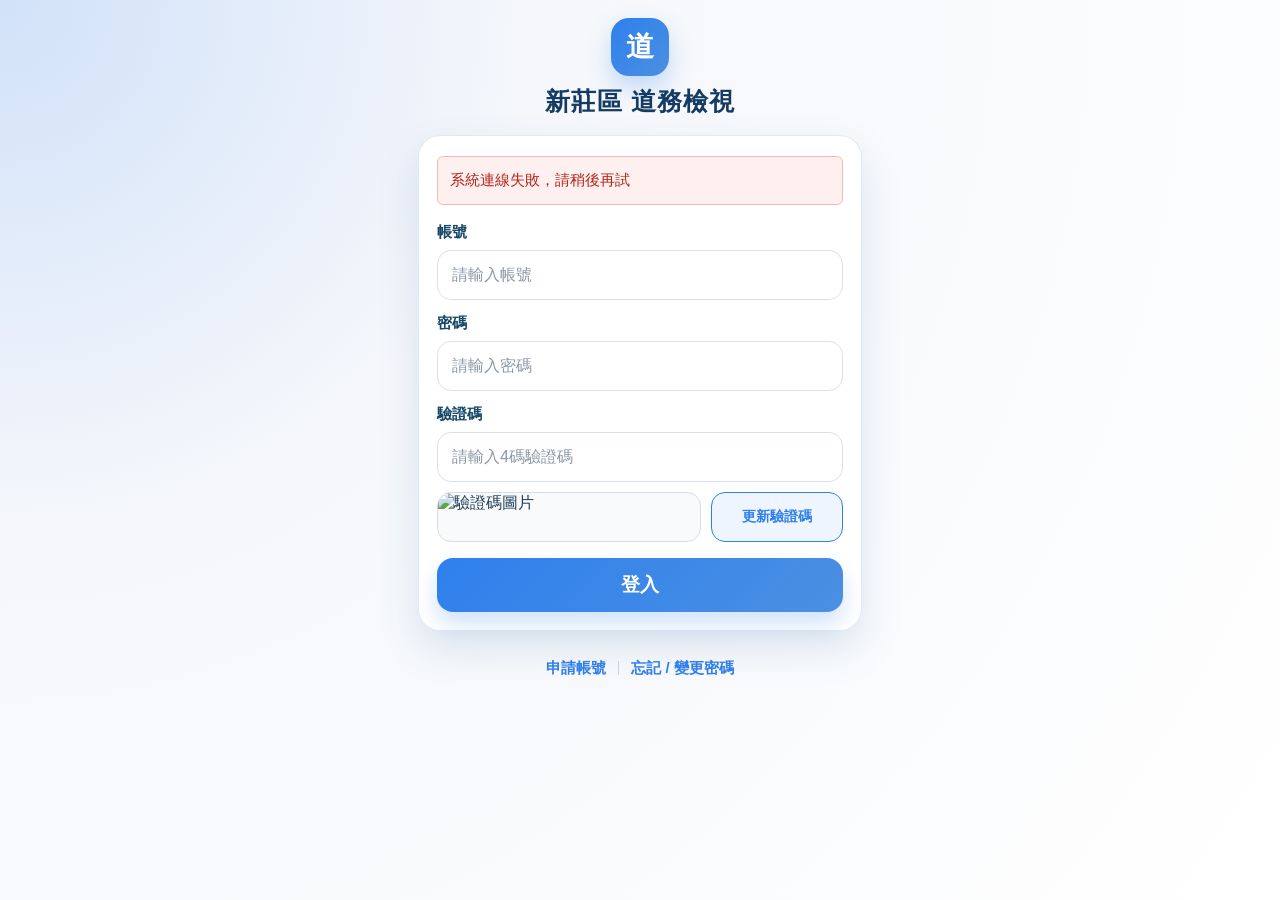
==== commit c684c61a: "Add files via upload" ====
--- a/index.html
+++ b/index.html
@@ -43,7 +43,7 @@
        載入登入頁、首頁、今年道務、近年道務等共用 CSS。
   ========================= -->
 
-  <link rel="stylesheet" href="./css/style.css?v=20260620-8">
+  <link rel="stylesheet" href="./css/style.css?v=20260620-12">
 </head>
 
 <body>
@@ -181,7 +181,7 @@
 
   <script src="./js/common.js?v=20260619-5"></script>
 
-  <script src="./js/login.js?v=20260619-5"></script>
+  <script src="./js/login.js?v=20260620-12"></script>
 
   <!-- =========================
        PWA 控制程式
--- a/css/style.css
+++ b/css/style.css
@@ -2174,3 +2174,121 @@
     font-size: 16px !important;
   }
 }
+
+/* =========================
+   程式區塊：申請帳號頁 Android 專用再壓縮
+   功能說明：
+   修正 register.html 在 Android 手機上比 forgot.html 更容易過長的問題。
+   主要調整：
+   1. 只針對含有 registerForm 的申請帳號頁
+   2. 再縮小上方 Logo 與標題
+   3. 再縮小表單卡片與欄位間距
+   4. 讓「送出申請」按鈕更容易完整顯示在畫面中
+========================= */
+
+body:has(#registerForm) .app-form-shell {
+  padding:
+    calc(6px + env(safe-area-inset-top, 0px))
+    16px
+    calc(10px + env(safe-area-inset-bottom, 0px)) !important;
+}
+
+body:has(#registerForm) .app-form-header {
+  margin-bottom: 4px !important;
+}
+
+body:has(#registerForm) .app-form-back {
+  height: 34px !important;
+  min-width: 76px !important;
+  font-size: 14px !important;
+}
+
+body:has(#registerForm) .app-form-hero {
+  margin-bottom: 6px !important;
+}
+
+body:has(#registerForm) .app-form-logo {
+  width: 38px !important;
+  height: 38px !important;
+  border-radius: 13px !important;
+  font-size: 20px !important;
+  margin-bottom: 4px !important;
+}
+
+body:has(#registerForm) .app-form-title {
+  font-size: 21px !important;
+  line-height: 1.15 !important;
+}
+
+body:has(#registerForm) .app-form-card {
+  padding: 12px 14px 12px !important;
+  border-radius: 20px !important;
+}
+
+body:has(#registerForm) .app-form-card .form-group {
+  margin-bottom: 7px !important;
+}
+
+body:has(#registerForm) .app-form-card label,
+body:has(#registerForm) .app-form-card .label {
+  font-size: 13px !important;
+  margin-bottom: 4px !important;
+}
+
+body:has(#registerForm) .app-form-card input,
+body:has(#registerForm) .app-form-card select {
+  height: 39px !important;
+  border-radius: 12px !important;
+  font-size: 14px !important;
+  padding: 0 11px !important;
+}
+
+body:has(#registerForm) .app-form-card .radio-row {
+  gap: 6px !important;
+}
+
+body:has(#registerForm) .app-form-card .radio-item {
+  min-height: 35px !important;
+  border-radius: 12px !important;
+  font-size: 13px !important;
+  padding: 0 5px !important;
+}
+
+body:has(#registerForm) .app-form-card .radio-item input {
+  width: 15px !important;
+  height: 15px !important;
+}
+
+body:has(#registerForm) .app-form-card .hint {
+  font-size: 11px !important;
+  line-height: 1.25 !important;
+  margin-top: 3px !important;
+}
+
+body:has(#registerForm) .app-form-submit-btn {
+  min-height: 44px !important;
+  border-radius: 14px !important;
+  margin-top: 4px !important;
+  font-size: 16px !important;
+}
+
+/* =========================
+   程式區塊：驗證碼載入體驗優化
+   功能說明：
+   配合新版 login.js。
+   讓驗證碼圖片在載入中或載入失敗時，
+   不會出現破圖或擠壓版面。
+========================= */
+
+.captcha-image {
+  object-fit: cover;
+  background: #f8fafc;
+}
+
+.captcha-refresh:disabled {
+  opacity: 0.75;
+  cursor: wait;
+  background: #eef2f7 !important;
+  color: #64748b !important;
+  border-color: #d7dde6 !important;
+}
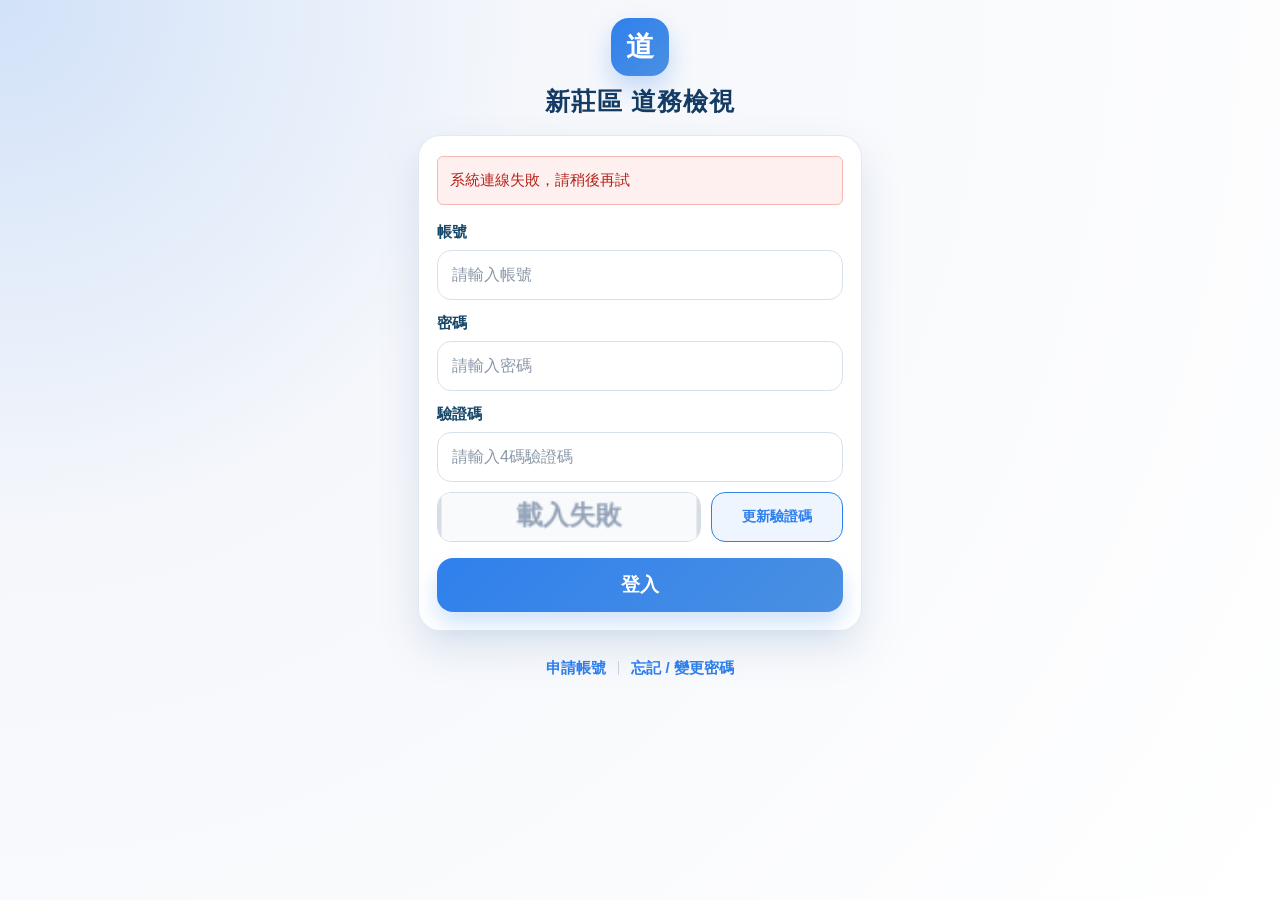
==== commit f4de1137: "Add files via upload" ====
--- a/index.html
+++ b/index.html
@@ -43,7 +43,7 @@
        載入登入頁、首頁、今年道務、近年道務等共用 CSS。
   ========================= -->
 
-  <link rel="stylesheet" href="./css/style.css?v=20260620-12">
+  <link rel="stylesheet" href="./css/style.css?v=20260620-14">
 </head>
 
 <body>
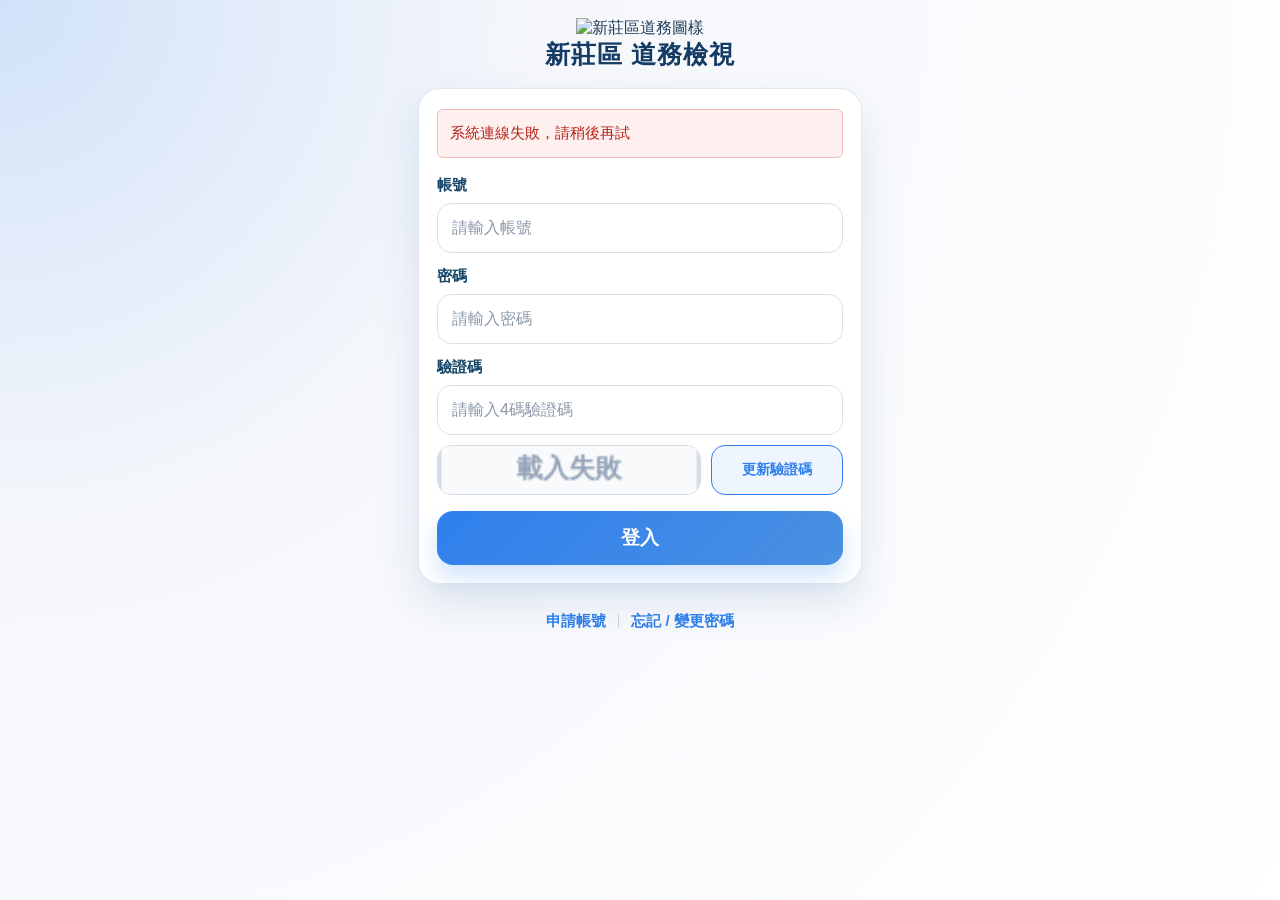
==== commit a28b3b47: "Add files via upload" ====
--- a/index.html
+++ b/index.html
@@ -69,11 +69,15 @@
        顯示系統 Logo、系統名稱與簡短說明。
   ========================= -->
   <header class="app-login-header">
-    <div class="app-login-logo">道</div>
-
-    <div class="app-login-title-group">
-      <h1 class="app-login-title">新莊區 道務檢視</h1>
-    </div>
+  <img
+    class="app-login-top-image"
+    src="./images/login-top-logo.png?v=20260620-1"
+    alt="新莊區道務圖樣"
+  >
+
+	<div class="app-login-title-group">
+    <h1 class="app-login-title">新莊區 道務檢視</h1>
+	</div>
   </header>
 
   <!-- =========================
@@ -181,7 +185,7 @@
 
   <script src="./js/common.js?v=20260619-5"></script>
 
-  <script src="./js/login.js?v=20260620-12"></script>
+  <script src="./js/login.js?v=20260620-15"></script>
 
   <!-- =========================
        PWA 控制程式
--- a/css/style.css
+++ b/css/style.css
@@ -2292,3 +2292,293 @@
   color: #64748b !important;
   border-color: #d7dde6 !important;
 }
+
+/* =========================
+程式區塊：admin.html 帳號管理頁
+功能說明：
+系統後台帳號管理頁專用樣式。
+讓帳號清單在手機上以卡片方式顯示。
+========================= */
+
+.admin-card {
+  max-width: 430px;
+}
+
+.admin-toolbar {
+  display: grid;
+  grid-template-columns: minmax(0, 1fr) 96px;
+  gap: 10px;
+  margin: 16px 0 10px;
+}
+
+.admin-search-input {
+  width: 100%;
+  height: 42px;
+  border: 1px solid #d7e1ec;
+  border-radius: 12px;
+  padding: 0 12px;
+  font-size: 15px;
+  color: #1f3b57;
+  background: #ffffff;
+  outline: none;
+}
+
+.admin-search-input:focus {
+  border-color: #4a90e2;
+  box-shadow: 0 0 0 3px rgba(74, 144, 226, 0.14);
+}
+
+.admin-small-btn {
+  height: 42px;
+  border: 1px solid #2f80ed;
+  border-radius: 12px;
+  background: #eef5ff;
+  color: #2f80ed;
+  font-size: 14px;
+  font-weight: 800;
+  cursor: pointer;
+}
+
+.admin-small-btn:disabled {
+  opacity: 0.6;
+  cursor: not-allowed;
+}
+
+.admin-stats-text {
+  margin: 8px 0 12px;
+}
+
+.admin-account-list {
+  display: grid;
+  gap: 12px;
+}
+
+.admin-account-card {
+  border: 1px solid #e2e8f0;
+  border-radius: 16px;
+  background: #ffffff;
+  padding: 14px;
+  text-align: left;
+  box-shadow: 0 4px 14px rgba(15, 23, 42, 0.05);
+}
+
+.admin-account-head {
+  display: flex;
+  justify-content: space-between;
+  align-items: flex-start;
+  gap: 10px;
+  margin-bottom: 12px;
+}
+
+.admin-account-title {
+  font-size: 16px;
+  font-weight: 900;
+  color: #143b63;
+  line-height: 1.4;
+}
+
+.admin-account-sub {
+  margin-top: 4px;
+  font-size: 13px;
+  color: #64748b;
+  word-break: break-all;
+}
+
+.admin-account-id {
+  flex-shrink: 0;
+  font-size: 12px;
+  color: #64748b;
+  background: #f1f5f9;
+  border-radius: 999px;
+  padding: 4px 8px;
+}
+
+.admin-account-grid {
+  display: grid;
+  grid-template-columns: 1fr 1fr;
+  gap: 10px;
+}
+
+.admin-field label {
+  display: block;
+  margin-bottom: 6px;
+  font-size: 13px;
+  font-weight: 800;
+  color: #174869;
+}
+
+.admin-field select {
+  width: 100%;
+  height: 42px;
+  border: 1px solid #d7e1ec;
+  border-radius: 12px;
+  background: #ffffff;
+  color: #1f3b57;
+  font-size: 14px;
+  padding: 0 10px;
+}
+
+.admin-account-meta {
+  margin-top: 10px;
+  font-size: 12px;
+  color: #64748b;
+  line-height: 1.6;
+}
+
+.admin-save-btn {
+  width: 100%;
+  height: 42px;
+  margin-top: 12px;
+  border: none;
+  border-radius: 12px;
+  background: #2f80ed;
+  color: #ffffff;
+  font-size: 15px;
+  font-weight: 900;
+  cursor: pointer;
+}
+
+.admin-save-btn:disabled {
+  background: #9bbfe8;
+  cursor: not-allowed;
+}
+
+@media (max-width: 360px) {
+  .admin-toolbar {
+    grid-template-columns: 1fr;
+  }
+
+  .admin-account-grid {
+    grid-template-columns: 1fr;
+  }
+}
+
+body.admin-page {
+height: 100dvh;
+overflow: hidden;
+}
+
+body.admin-page .page {
+height: 100dvh;
+overflow: hidden;
+}
+
+body.admin-page .page-inner {
+height: 100%;
+display: flex;
+flex-direction: column;
+}
+
+body.admin-page .page-action-bar {
+flex: 0 0 auto;
+position: sticky;
+top: 0;
+z-index: 30;
+background: #f8fafc;
+padding-top: max(14px, env(safe-area-inset-top));
+padding-bottom: 14px;
+}
+
+body.admin-page .admin-card {
+flex: 1 1 auto;
+min-height: 0;
+display: flex;
+flex-direction: column;
+overflow: hidden;
+}
+
+body.admin-page .admin-account-list {
+flex: 1 1 auto;
+min-height: 0;
+overflow-y: auto;
+-webkit-overflow-scrolling: touch;
+padding-bottom: calc(24px + env(safe-area-inset-bottom));
+}
+
+/* =========================
+程式區塊：admin 後台 Android / PWA 版面修正
+功能說明：
+修正 Android 手機上首頁按鈕消失、登出按鈕偏移、
+後台頁面橫向跑版，以及縮小儲存變更按鈕。
+========================= */
+
+body.admin-page {
+width: 100%;
+max-width: 100%;
+overflow-x: hidden;
+}
+
+body.admin-page .page {
+width: 100%;
+max-width: 100%;
+overflow-x: hidden;
+}
+
+body.admin-page .page-inner {
+width: 100%;
+max-width: 430px;
+margin: 0 auto;
+padding-left: 18px;
+padding-right: 18px;
+box-sizing: border-box;
+}
+
+body.admin-page .page-action-bar {
+width: 100%;
+max-width: 430px;
+margin: 0 auto;
+box-sizing: border-box;
+display: flex;
+justify-content: space-between;
+align-items: center;
+gap: 12px;
+left: 0;
+right: 0;
+}
+
+body.admin-page .page-action-bar .action-pill {
+min-width: 110px;
+max-width: 140px;
+height: 44px;
+padding: 0 18px;
+flex: 0 0 auto;
+}
+
+body.admin-page .admin-card {
+width: 100%;
+max-width: 100%;
+box-sizing: border-box;
+}
+
+body.admin-page .admin-account-card {
+width: 100%;
+box-sizing: border-box;
+}
+
+body.admin-page .admin-save-btn {
+width: 76%;
+max-width: 260px;
+height: 38px;
+margin-left: auto;
+margin-right: auto;
+display: block;
+font-size: 14px;
+border-radius: 12px;
+}
+
+@media (max-width: 390px) {
+body.admin-page .page-inner {
+padding-left: 14px;
+padding-right: 14px;
+}
+
+body.admin-page .page-action-bar .action-pill {
+min-width: 96px;
+height: 42px;
+font-size: 15px;
+}
+
+body.admin-page .admin-save-btn {
+width: 82%;
+}
+}
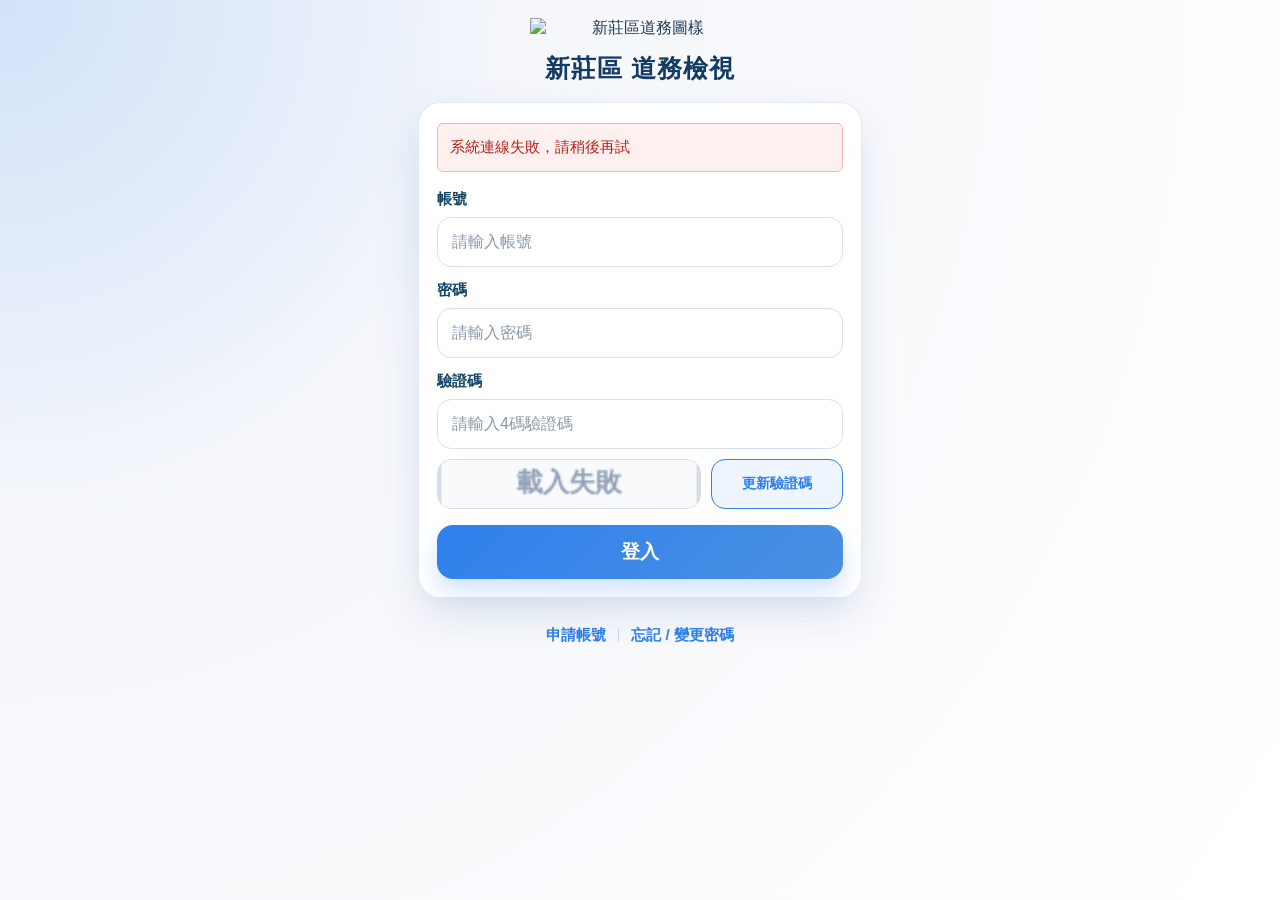
==== commit 963ac984: "Add files via upload" ====
--- a/index.html
+++ b/index.html
@@ -43,7 +43,7 @@
        載入登入頁、首頁、今年道務、近年道務等共用 CSS。
   ========================= -->
 
-  <link rel="stylesheet" href="./css/style.css?v=20260620-14">
+  <link rel="stylesheet" href="./css/style.css?v=20260620-16">
 </head>
 
 <body>
--- a/css/style.css
+++ b/css/style.css
@@ -2496,89 +2496,163 @@
 }
 
 /* =========================
-程式區塊：admin 後台 Android / PWA 版面修正
+程式區塊：admin 後台版面穩定修正版
 功能說明：
-修正 Android 手機上首頁按鈕消失、登出按鈕偏移、
-後台頁面橫向跑版，以及縮小儲存變更按鈕。
+修正電腦、Android、iPhone 後台頁面左右跑版。
+讓首頁 / 登出按鈕與系統後台卡片固定在同一個置中寬度。
+清單改成整頁自然滑動，避免內部捲軸造成跑版。
 ========================= */
 
 body.admin-page {
-width: 100%;
-max-width: 100%;
-overflow-x: hidden;
+width: 100% !important;
+min-height: 100svh !important;
+height: auto !important;
+overflow-x: hidden !important;
+overflow-y: auto !important;
+background: #f8fafc !important;
 }
 
 body.admin-page .page {
-width: 100%;
-max-width: 100%;
-overflow-x: hidden;
+width: 100% !important;
+min-height: 100svh !important;
+height: auto !important;
+overflow: visible !important;
+display: block !important;
 }
 
 body.admin-page .page-inner {
-width: 100%;
-max-width: 430px;
-margin: 0 auto;
-padding-left: 18px;
-padding-right: 18px;
-box-sizing: border-box;
+width: 100% !important;
+max-width: 430px !important;
+height: auto !important;
+min-height: 100svh !important;
+margin: 0 auto !important;
+padding-left: 18px !important;
+padding-right: 18px !important;
+padding-top: max(14px, env(safe-area-inset-top)) !important;
+padding-bottom: calc(28px + env(safe-area-inset-bottom)) !important;
+box-sizing: border-box !important;
+display: block !important;
 }
 
 body.admin-page .page-action-bar {
-width: 100%;
-max-width: 430px;
-margin: 0 auto;
-box-sizing: border-box;
-display: flex;
-justify-content: space-between;
-align-items: center;
-gap: 12px;
-left: 0;
-right: 0;
+width: 100% !important;
+max-width: 100% !important;
+margin: 0 0 18px 0 !important;
+padding: 10px 0 14px 0 !important;
+box-sizing: border-box !important;
+display: flex !important;
+justify-content: space-between !important;
+align-items: center !important;
+gap: 12px !important;
+position: sticky !important;
+top: 0 !important;
+left: auto !important;
+right: auto !important;
+z-index: 50 !important;
+background: #f8fafc !important;
+border-bottom: 1px solid #dbe3ec !important;
+transform: none !important;
 }
 
 body.admin-page .page-action-bar .action-pill {
-min-width: 110px;
-max-width: 140px;
-height: 44px;
-padding: 0 18px;
-flex: 0 0 auto;
+min-width: 96px !important;
+max-width: 138px !important;
+height: 42px !important;
+padding: 0 16px !important;
+flex: 0 0 auto !important;
+font-size: 15px !important;
+box-sizing: border-box !important;
 }
 
 body.admin-page .admin-card {
-width: 100%;
-max-width: 100%;
-box-sizing: border-box;
+width: 100% !important;
+max-width: 100% !important;
+height: auto !important;
+min-height: 0 !important;
+margin: 0 !important;
+box-sizing: border-box !important;
+display: block !important;
+overflow: visible !important;
+}
+
+body.admin-page .admin-toolbar {
+width: 100% !important;
+box-sizing: border-box !important;
+}
+
+body.admin-page .admin-account-list {
+width: 100% !important;
+max-height: none !important;
+height: auto !important;
+overflow: visible !important;
+padding-bottom: 40px !important;
 }
 
 body.admin-page .admin-account-card {
-width: 100%;
-box-sizing: border-box;
+width: 100% !important;
+box-sizing: border-box !important;
 }
 
 body.admin-page .admin-save-btn {
-width: 76%;
-max-width: 260px;
-height: 38px;
-margin-left: auto;
-margin-right: auto;
-display: block;
-font-size: 14px;
-border-radius: 12px;
+width: 68% !important;
+max-width: 220px !important;
+height: 36px !important;
+margin: 12px auto 0 auto !important;
+display: block !important;
+font-size: 14px !important;
+border-radius: 11px !important;
+}
+
+@media (min-width: 768px) {
+body.admin-page .page-inner {
+max-width: 430px !important;
+}
+
+body.admin-page .admin-save-btn {
+width: 60% !important;
+}
 }
 
 @media (max-width: 390px) {
 body.admin-page .page-inner {
-padding-left: 14px;
-padding-right: 14px;
+padding-left: 14px !important;
+padding-right: 14px !important;
 }
 
 body.admin-page .page-action-bar .action-pill {
-min-width: 96px;
-height: 42px;
-font-size: 15px;
+min-width: 88px !important;
+height: 40px !important;
+font-size: 14px !important;
 }
 
 body.admin-page .admin-save-btn {
-width: 82%;
-}
+width: 76% !important;
+}
+}
+/* =========================
+   登入頁上方改用自訂圖樣
+========================= */
+.app-login-header {
+  display: flex;
+  flex-direction: column;
+  align-items: center;
+  text-align: center;
+}
+
+.app-login-top-image {
+  display: block;
+  width: min(220px, 62vw);
+  height: auto;
+  margin: 0 auto 14px;
+}
+
+.app-login-title-group {
+  text-align: center;
+}
+
+@media (max-width: 480px) {
+  .app-login-top-image {
+    width: min(180px, 58vw);
+    margin-bottom: 10px;
+  }
 }
